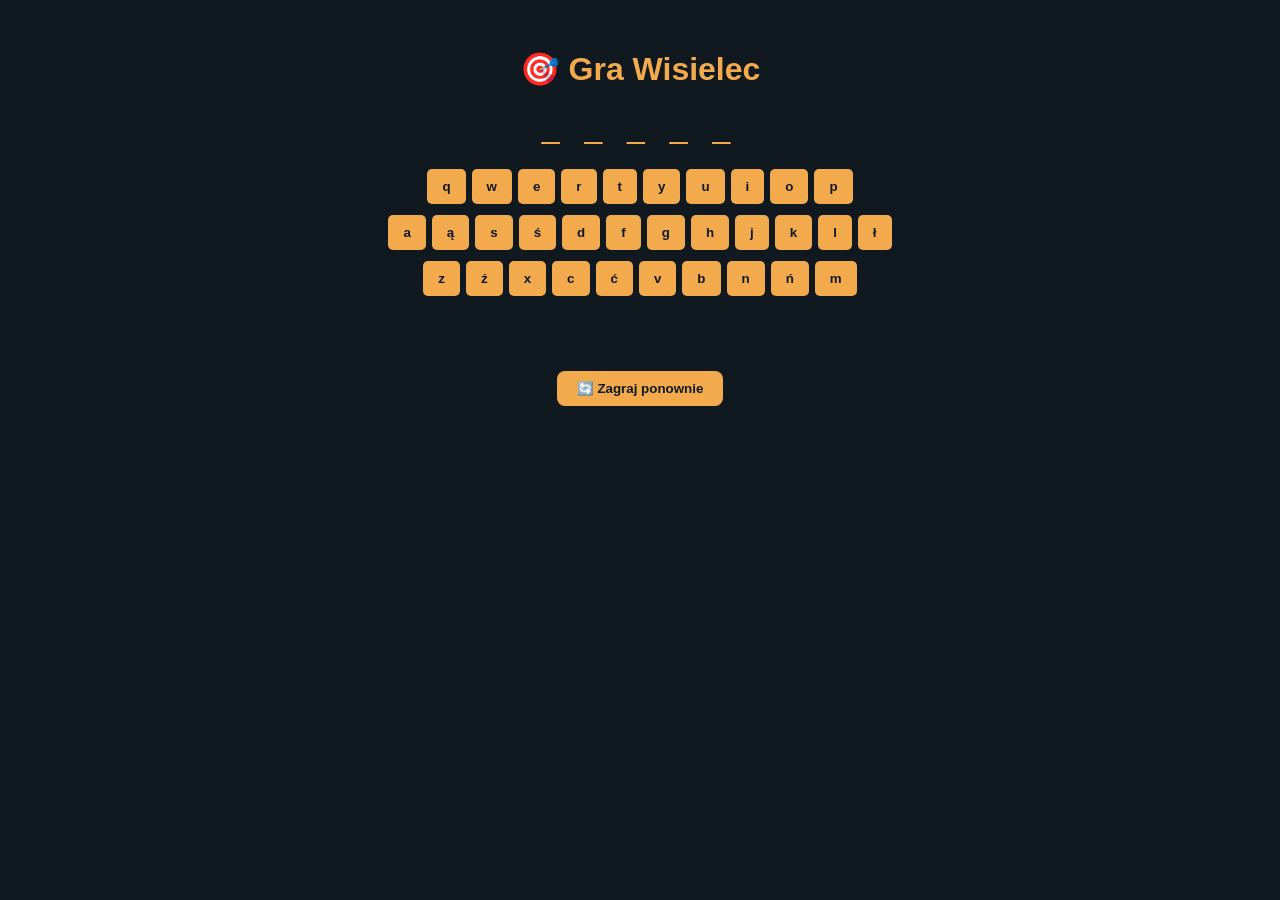
==== index.html @ dcb74e4c "Update index.html" ====
<!DOCTYPE html>
<html lang="pl">
<head>
  <meta charset="UTF-8" />
  <meta name="viewport" content="width=device-width, initial-scale=1.0" />
  <title>Wisielec 🎯</title>
  <link rel="stylesheet" href="style.css" />
</head>
<body>
  <div class="container">
    <h1>🎯 Gra Wisielec</h1>

    <div id="hangman">
      <pre id="stages"></pre>
    </div>

    <div id="category"></div> <!-- Kategoria pojawia się tutaj -->
    <div id="word"></div>
    <div id="letters"></div>

    <div id="message"></div>

    <button id="restart">🔄 Zagraj ponownie</button>
  </div>

  <script src="script.js"></script>
</body>
</html>
---- style.css ----
body {
  font-family: "Segoe UI", sans-serif;
  background: #101820;
  color: #f2aa4c;
  text-align: center;
  margin: 0;
  padding: 0;
}

.container {
  margin-top: 50px;
}

#word {
  font-size: 2em;
  letter-spacing: 8px;
  margin: 20px 0;
}

#letters button {
  margin: 3px;
  padding: 10px 15px;
  background: #f2aa4c;
  border: none;
  border-radius: 5px;
  cursor: pointer;
  color: #101820;
  font-weight: bold;
  transition: 0.2s ease;
}

#letters button:hover:not(:disabled) {
  background: #ffffff;
  color: #101820;
}

#letters button:disabled {
  background: #444;
  color: #999;
  cursor: not-allowed;
}

.keyboard-row {
  margin-bottom: 5px;
}

#restart {
  margin-top: 20px;
  background: #f2aa4c;
  border: none;
  padding: 10px 20px;
  border-radius: 8px;
  font-weight: bold;
  cursor: pointer;
  color: #101820;
  transition: 0.2s ease;
}

#restart:hover {
  background: #ffffff;
  color: #101820;
}

#message {
  margin-top: 20px;
  font-size: 1.3em;
  min-height: 1.5em;
}
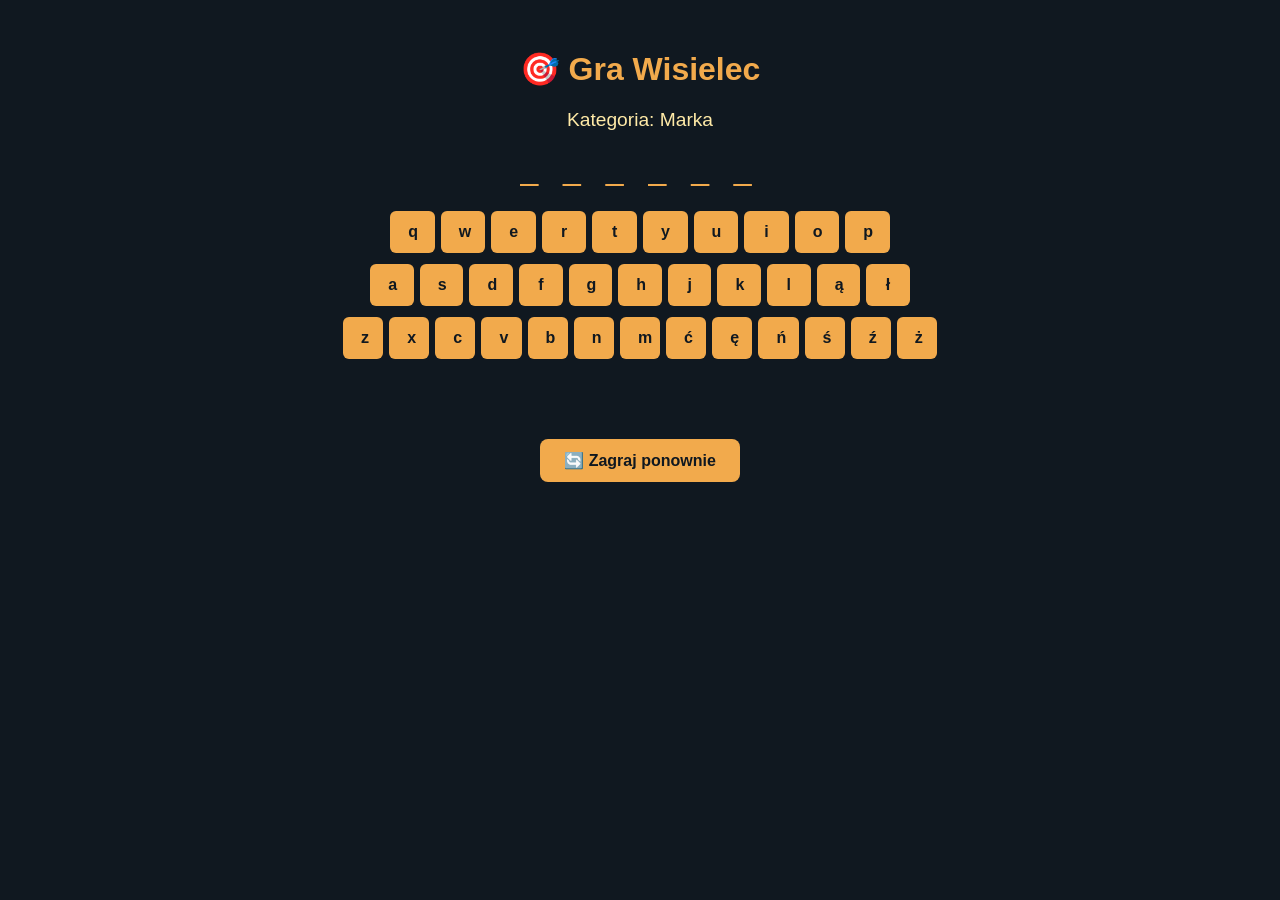
==== commit aaa84774: "Update index.html" ====
--- a/index.html
+++ b/index.html
@@ -14,7 +14,7 @@
       <pre id="stages"></pre>
     </div>
 
-    <div id="category"></div> <!-- Kategoria pojawia się tutaj -->
+    <div id="category"></div> <!-- Kategoria wyświetlana na początku rundy -->
     <div id="word"></div>
     <div id="letters"></div>
 
--- a/style.css
+++ b/style.css
@@ -9,6 +9,15 @@
 
 .container {
   margin-top: 50px;
+  max-width: 600px;
+  margin-left: auto;
+  margin-right: auto;
+}
+
+#category {
+  font-size: 1.2em;
+  margin-bottom: 15px;
+  color: #ffeaa7;
 }
 
 #word {
@@ -17,15 +26,32 @@
   margin: 20px 0;
 }
 
+#letters {
+  display: flex;
+  flex-direction: column;
+  align-items: center;
+}
+
+.keyboard-row {
+  display: flex;
+  justify-content: center;
+  flex-wrap: wrap;
+  margin-bottom: 5px;
+}
+
 #letters button {
   margin: 3px;
-  padding: 10px 15px;
+  padding: 12px 18px;
   background: #f2aa4c;
   border: none;
-  border-radius: 5px;
+  border-radius: 6px;
   cursor: pointer;
   color: #101820;
   font-weight: bold;
+  font-size: 1em;
+  flex: 1 0 35px;
+  max-width: 50px;
+  min-width: 30px;
   transition: 0.2s ease;
 }
 
@@ -40,19 +66,16 @@
   cursor: not-allowed;
 }
 
-.keyboard-row {
-  margin-bottom: 5px;
-}
-
 #restart {
   margin-top: 20px;
   background: #f2aa4c;
   border: none;
-  padding: 10px 20px;
+  padding: 12px 24px;
   border-radius: 8px;
   font-weight: bold;
   cursor: pointer;
   color: #101820;
+  font-size: 1em;
   transition: 0.2s ease;
 }
 
@@ -66,3 +89,18 @@
   font-size: 1.3em;
   min-height: 1.5em;
 }
+
+/* Responsywność dla małych ekranów */
+@media (max-width: 500px) {
+  #letters button {
+    padding: 10px 12px;
+    flex: 1 0 25px;
+    font-size: 0.9em;
+    max-width: 40px;
+  }
+
+  #restart {
+    padding: 10px 20px;
+    font-size: 0.9em;
+  }
+}
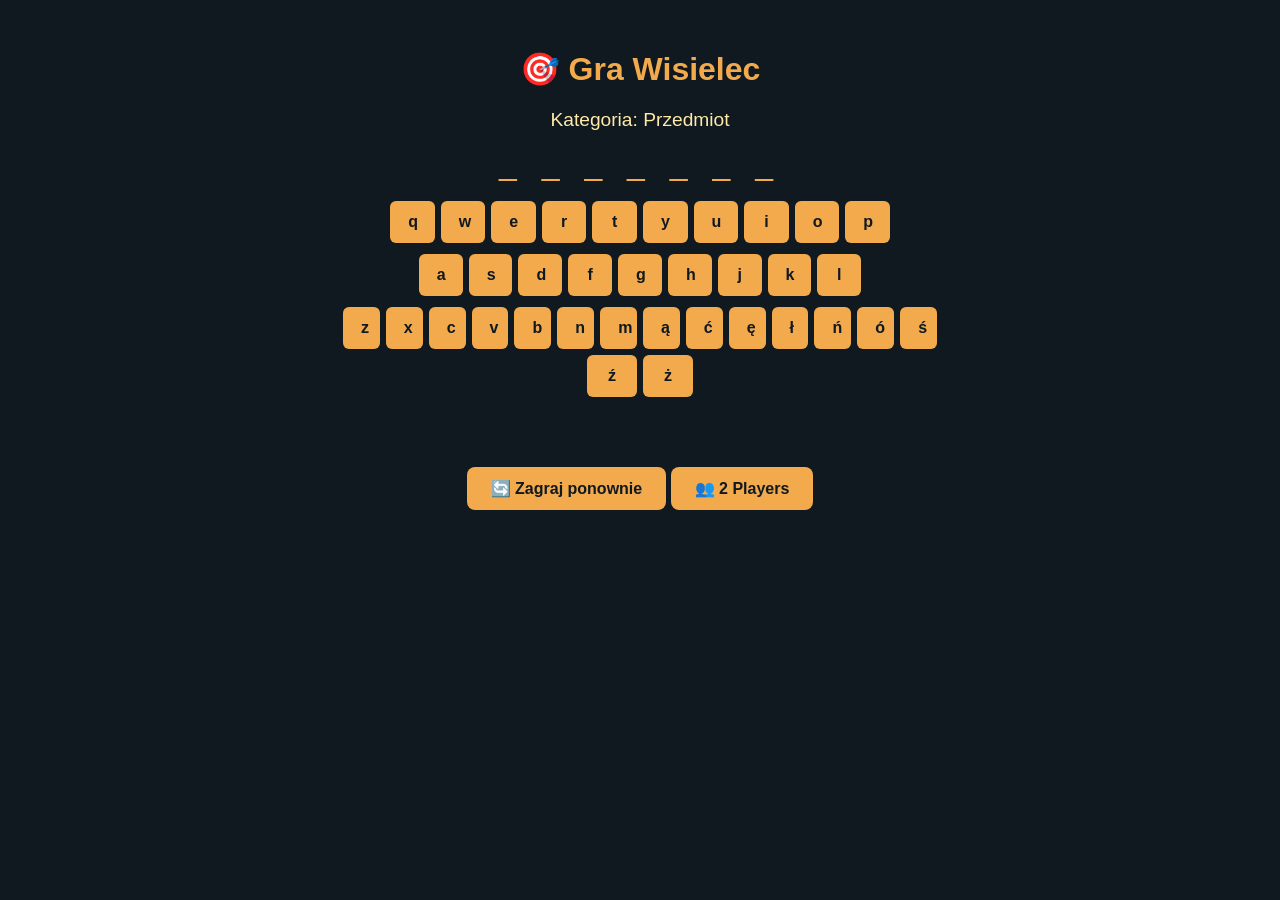
==== commit 27f60644: "Update index.html" ====
--- a/index.html
+++ b/index.html
@@ -14,13 +14,35 @@
       <pre id="stages"></pre>
     </div>
 
-    <div id="category"></div> <!-- Kategoria wyświetlana na początku rundy -->
+    <div id="category"></div>
     <div id="word"></div>
     <div id="letters"></div>
 
     <div id="message"></div>
 
     <button id="restart">🔄 Zagraj ponownie</button>
+    <button id="twoPlayers">👥 2 Players</button>
+
+    <div id="scoreboard" style="display:none;">
+      <table>
+        <thead>
+          <tr>
+            <th>Gracz</th>
+            <th>Punkty</th>
+          </tr>
+        </thead>
+        <tbody>
+          <tr>
+            <td><input type="text" id="player1Name" placeholder="Gracz 1" /></td>
+            <td id="player1Score">0</td>
+          </tr>
+          <tr>
+            <td><input type="text" id="player2Name" placeholder="Gracz 2" /></td>
+            <td id="player2Score">0</td>
+          </tr>
+        </tbody>
+      </table>
+    </div>
   </div>
 
   <script src="script.js"></script>
--- a/style.css
+++ b/style.css
@@ -12,18 +12,19 @@
   max-width: 600px;
   margin-left: auto;
   margin-right: auto;
+  padding: 0 10px;
 }
 
 #category {
   font-size: 1.2em;
-  margin-bottom: 15px;
+  margin-bottom: 10px;
   color: #ffeaa7;
 }
 
 #word {
   font-size: 2em;
   letter-spacing: 8px;
-  margin: 20px 0;
+  margin: 15px 0;
 }
 
 #letters {
@@ -66,8 +67,8 @@
   cursor: not-allowed;
 }
 
-#restart {
-  margin-top: 20px;
+#restart, #twoPlayers {
+  margin-top: 10px;
   background: #f2aa4c;
   border: none;
   padding: 12px 24px;
@@ -79,7 +80,7 @@
   transition: 0.2s ease;
 }
 
-#restart:hover {
+#restart:hover, #twoPlayers:hover {
   background: #ffffff;
   color: #101820;
 }
@@ -90,17 +91,51 @@
   min-height: 1.5em;
 }
 
-/* Responsywność dla małych ekranów */
+#scoreboard {
+  margin-top: 20px;
+}
+
+#scoreboard table {
+  width: 100%;
+  border-collapse: collapse;
+}
+
+#scoreboard th, #scoreboard td {
+  border: 1px solid #f2aa4c;
+  padding: 8px;
+  color: #f2aa4c;
+  font-size: 1em;
+}
+
+#scoreboard input {
+  width: 90%;
+  padding: 4px;
+  border-radius: 4px;
+  border: 1px solid #f2aa4c;
+  background: #101820;
+  color: #f2aa4c;
+}
+
+/* Responsywność */
 @media (max-width: 500px) {
   #letters button {
-    padding: 10px 12px;
-    flex: 1 0 25px;
+    padding: 10px 10px;
+    flex: 1 0 22px;
     font-size: 0.9em;
-    max-width: 40px;
+    max-width: 35px;
   }
 
-  #restart {
+  #restart, #twoPlayers {
     padding: 10px 20px;
     font-size: 0.9em;
   }
+
+  #word {
+    font-size: 1.5em;
+    letter-spacing: 5px;
+  }
+
+  #category {
+    font-size: 1em;
+  }
 }
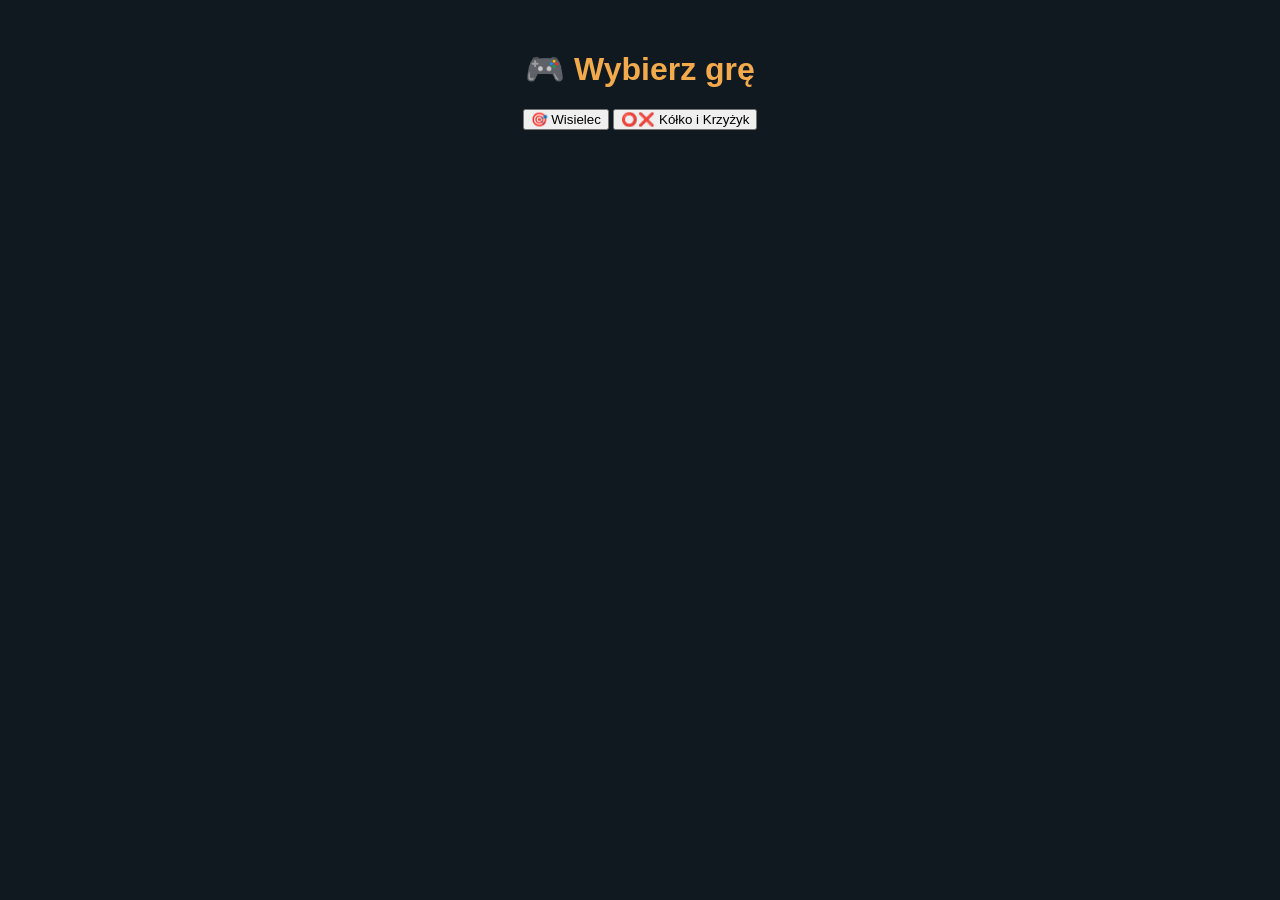
==== commit 5a32814d: "Replace Hangman game with game menu" ====
--- a/index.html
+++ b/index.html
@@ -1,50 +1,19 @@
 <!DOCTYPE html>
 <html lang="pl">
 <head>
-  <meta charset="UTF-8" />
-  <meta name="viewport" content="width=device-width, initial-scale=1.0" />
-  <title>Wisielec 🎯</title>
-  <link rel="stylesheet" href="style.css" />
+  <meta charset="UTF-8">
+  <meta name="viewport" content="width=device-width, initial-scale=1.0">
+  <title>Menu Gier 🎮</title>
+  <link rel="stylesheet" href="style.css">
 </head>
 <body>
   <div class="container">
-    <h1>🎯 Gra Wisielec</h1>
+    <h1>🎮 Wybierz grę</h1>
 
-    <div id="hangman">
-      <pre id="stages"></pre>
-    </div>
-
-    <div id="category"></div>
-    <div id="word"></div>
-    <div id="letters"></div>
-
-    <div id="message"></div>
-
-    <button id="restart">🔄 Zagraj ponownie</button>
-    <button id="twoPlayers">👥 2 Players</button>
-
-    <div id="scoreboard" style="display:none;">
-      <table>
-        <thead>
-          <tr>
-            <th>Gracz</th>
-            <th>Punkty</th>
-          </tr>
-        </thead>
-        <tbody>
-          <tr>
-            <td><input type="text" id="player1Name" placeholder="Gracz 1" /></td>
-            <td id="player1Score">0</td>
-          </tr>
-          <tr>
-            <td><input type="text" id="player2Name" placeholder="Gracz 2" /></td>
-            <td id="player2Score">0</td>
-          </tr>
-        </tbody>
-      </table>
+    <div class="menu-buttons">
+      <button onclick="window.location.href='wisielec.html'">🎯 Wisielec</button>
+      <button onclick="window.location.href='kolkoikrzyzyk.html'">⭕❌ Kółko i Krzyżyk</button>
     </div>
   </div>
-
-  <script src="script.js"></script>
 </body>
 </html>
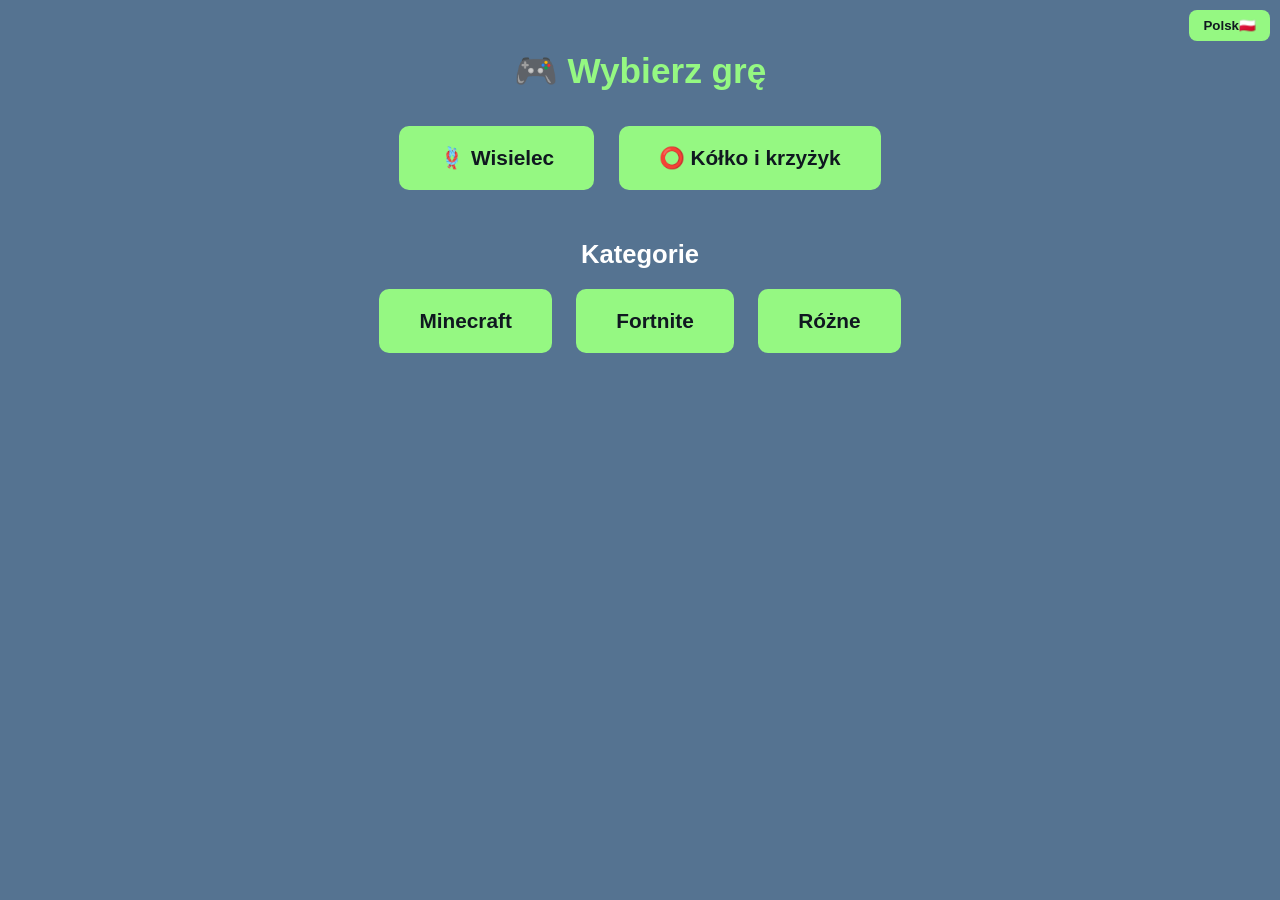
==== commit 848cb3e1: "Revamp game menu with language support and categories Updated the game menu to include language togg" ====
--- a/index.html
+++ b/index.html
@@ -1,19 +1,112 @@
 <!DOCTYPE html>
 <html lang="pl">
 <head>
-  <meta charset="UTF-8">
-  <meta name="viewport" content="width=device-width, initial-scale=1.0">
-  <title>Menu Gier 🎮</title>
-  <link rel="stylesheet" href="style.css">
+  <meta charset="UTF-8" />
+  <meta name="viewport" content="width=device-width, initial-scale=1.0" />
+  <title>Menu Główne</title>
+  <link rel="stylesheet" href="style.css" />
+  <style>
+    .menu button, .category-buttons button {
+      margin: 10px;
+      padding: 20px 40px;
+      background: #95f882;
+      color: #101820;
+      border: none;
+      border-radius: 10px;
+      font-weight: bold;
+      font-size: 1.3em;
+      cursor: pointer;
+      transition: 0.3s ease;
+    }
+
+    .menu button:hover, .category-buttons button:hover {
+      background: #ffffff;
+      color: #101820;
+      box-shadow: 0 0 12px #95f882;
+      transform: scale(1.05);
+    }
+
+    .menu {
+      margin-bottom: 40px;
+    }
+
+    .category-section {
+      margin-top: 20px;
+    }
+
+    .category-section h2 {
+      font-size: 1.6em;
+      margin-bottom: 10px;
+      color: #fff;
+    }
+  </style>
 </head>
 <body>
   <div class="container">
-    <h1>🎮 Wybierz grę</h1>
+    <h1 id="title">🎮 Wybierz grę</h1>
 
-    <div class="menu-buttons">
-      <button onclick="window.location.href='wisielec.html'">🎯 Wisielec</button>
-      <button onclick="window.location.href='kolkoikrzyzyk.html'">⭕❌ Kółko i Krzyżyk</button>
+    <div class="menu">
+      <button id="btnHangman" onclick="openGame('wisielec')">🪢 Wisielec</button>
+      <button id="btnTicTacToe" onclick="openGame('kolko_krzyzyk')">⭕ Kółko i krzyżyk</button>
+    </div>
+
+    <div class="category-section">
+      <h2 id="catTitle">Kategorie</h2>
+      <div class="category-buttons">
+        <button id="btnMinecraft" onclick="openCategory('minecraft')">Minecraft</button>
+        <button id="btnFortnite" onclick="openCategory('fortnite')">Fortnite</button>
+        <button id="btnMisc" onclick="openCategory('misc')">Różne</button>
+      </div>
     </div>
   </div>
+
+  <!-- 🔹 Przycisk zmiany języka -->
+  <button id="langToggle" onclick="toggleLang()">Polsk🇵🇱</button>
+
+  <script>
+    let currentLang = localStorage.getItem("lang") || "Pl"; // zapamiętanie języka między stronami
+
+    // 🔹 Odświeżenie języka przy załadowaniu strony
+    document.addEventListener("DOMContentLoaded", updateLangUI);
+
+    function toggleLang() {
+      currentLang = currentLang === "Pl" ? "Ang" : "Pl";
+      localStorage.setItem("lang", currentLang);
+      updateLangUI();
+    }
+
+    function updateLangUI() {
+      const btn = document.getElementById("langToggle");
+
+      if (currentLang === "Pl") {
+        btn.textContent = "Polsk🇵🇱";
+        document.getElementById("title").textContent = "🎮 Wybierz grę";
+        document.getElementById("btnHangman").textContent = "🪢 Wisielec";
+        document.getElementById("btnTicTacToe").textContent = "⭕ Kółko i krzyżyk";
+        document.getElementById("catTitle").textContent = "Kategorie";
+        document.getElementById("btnMinecraft").textContent = "Minecraft";
+        document.getElementById("btnFortnite").textContent = "Fortnite";
+        document.getElementById("btnMisc").textContent = "Różne";
+      } else {
+        btn.textContent = "English🇬🇧";
+        document.getElementById("title").textContent = "🎮 Choose Game";
+        document.getElementById("btnHangman").textContent = "🪢 Hangman";
+        document.getElementById("btnTicTacToe").textContent = "⭕ Tic Tac Toe";
+        document.getElementById("catTitle").textContent = "Categories";
+        document.getElementById("btnMinecraft").textContent = "Minecraft";
+        document.getElementById("btnFortnite").textContent = "Fortnite";
+        document.getElementById("btnMisc").textContent = "Misc";
+      }
+    }
+
+    // 🔹 Otwieranie gry / kategorii z przekazaniem języka
+    function openGame(game) {
+      location.href = `${game}.html?lang=${currentLang}`;
+    }
+
+    function openCategory(category) {
+      location.href = `wisielec.html?category=${category}&lang=${currentLang}`;
+    }
+  </script>
 </body>
 </html>
--- a/style.css
+++ b/style.css
@@ -1,7 +1,7 @@
 body {
   font-family: "Segoe UI", sans-serif;
-  background: #101820;
-  color: #f2aa4c;
+  background: #557391;
+  color: #95f882;
   text-align: center;
   margin: 0;
   padding: 0;
@@ -15,6 +15,60 @@
   padding: 0 10px;
 }
 
+h1 {
+  font-size: 2.2em;
+}
+
+/* przycisk języka */
+#langToggle {
+  position: fixed;
+  top: 10px;
+  right: 10px;
+  background: #95f882;
+  color: #101820;
+  border: none;
+  padding: 8px 14px;
+  border-radius: 8px;
+  cursor: pointer;
+  font-weight: bold;
+  transition: 0.2s ease;
+  z-index: 1000;
+}
+
+#langToggle:hover {
+  background: #ffffff;
+  color: #101820;
+}
+
+/* wybór kategorii */
+#category-select {
+  margin-top: 20px;
+}
+
+#category-select h2 {
+  font-size: 1.4em;
+  margin-bottom: 10px;
+  font-weight: bold;
+}
+
+#category-select button {
+  margin: 5px;
+  background: #95f882;
+  color: #101820;
+  border: none;
+  padding: 10px 20px;
+  border-radius: 8px;
+  font-weight: bold;
+  cursor: pointer;
+  transition: 0.2s ease;
+}
+
+#category-select button:hover {
+  background: #ffffff;
+  color: #101820;
+}
+
+/* gra wisielec */
 #category {
   font-size: 1.2em;
   margin-bottom: 10px;
@@ -43,7 +97,7 @@
 #letters button {
   margin: 3px;
   padding: 12px 18px;
-  background: #f2aa4c;
+  background: #95f882;
   border: none;
   border-radius: 6px;
   cursor: pointer;
@@ -69,7 +123,7 @@
 
 #restart, #twoPlayers {
   margin-top: 10px;
-  background: #f2aa4c;
+  background: #95f882;
   border: none;
   padding: 12px 24px;
   border-radius: 8px;
@@ -101,9 +155,9 @@
 }
 
 #scoreboard th, #scoreboard td {
-  border: 1px solid #f2aa4c;
+  border: 1px solid #95f882;
   padding: 8px;
-  color: #f2aa4c;
+  color: #95f882;
   font-size: 1em;
 }
 
@@ -111,12 +165,12 @@
   width: 90%;
   padding: 4px;
   border-radius: 4px;
-  border: 1px solid #f2aa4c;
+  border: 1px solid #95f882;
   background: #101820;
-  color: #f2aa4c;
+  color: #95f882;
 }
 
-/* Responsywność */
+/* responsywność */
 @media (max-width: 500px) {
   #letters button {
     padding: 10px 10px;
@@ -139,3 +193,4 @@
     font-size: 1em;
   }
 }
+  
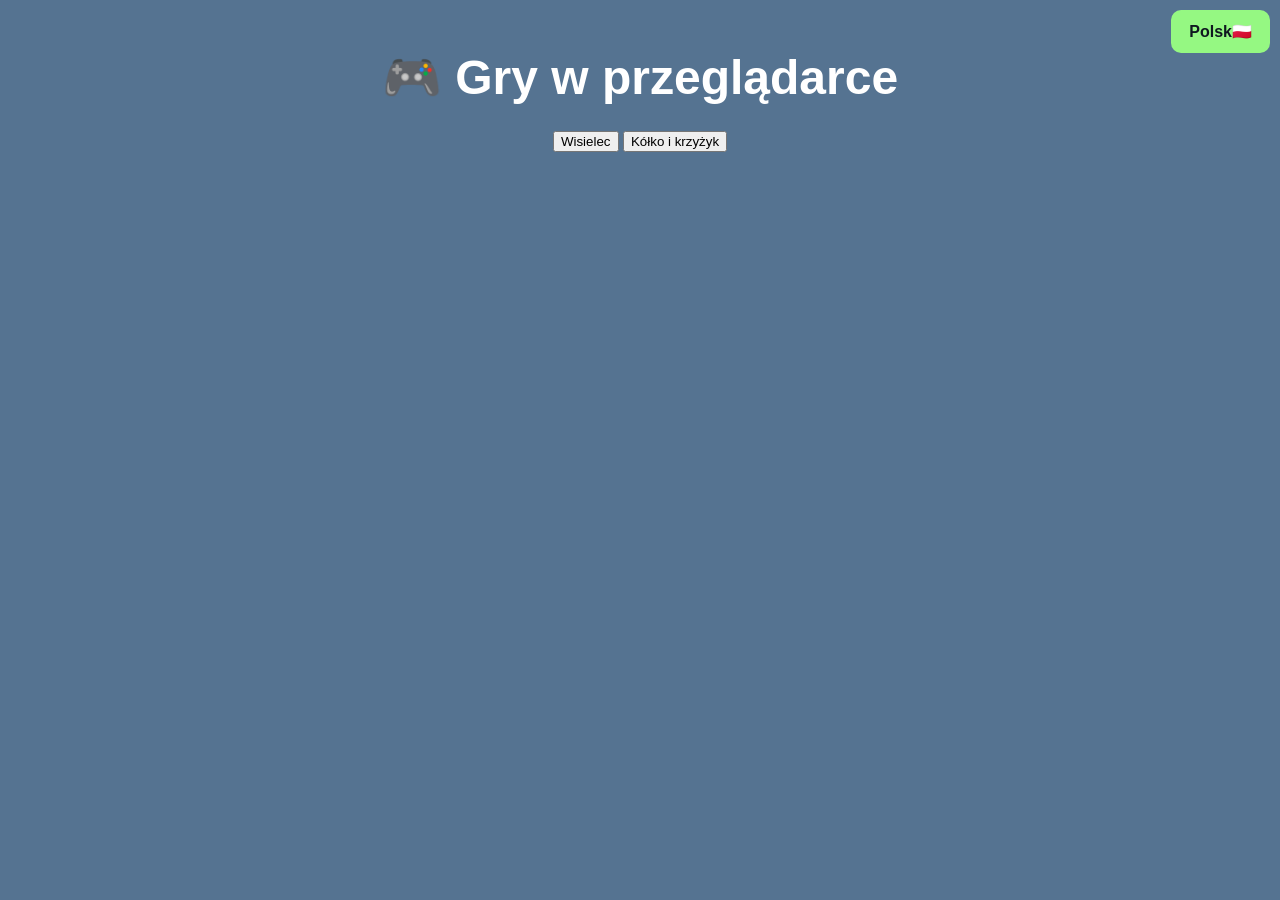
==== commit c5d1cf8d: "Update index.html" ====
--- a/index.html
+++ b/index.html
@@ -1,112 +1,24 @@
 <!DOCTYPE html>
 <html lang="pl">
 <head>
-  <meta charset="UTF-8" />
-  <meta name="viewport" content="width=device-width, initial-scale=1.0" />
-  <title>Menu Główne</title>
-  <link rel="stylesheet" href="style.css" />
-  <style>
-    .menu button, .category-buttons button {
-      margin: 10px;
-      padding: 20px 40px;
-      background: #95f882;
-      color: #101820;
-      border: none;
-      border-radius: 10px;
-      font-weight: bold;
-      font-size: 1.3em;
-      cursor: pointer;
-      transition: 0.3s ease;
-    }
-
-    .menu button:hover, .category-buttons button:hover {
-      background: #ffffff;
-      color: #101820;
-      box-shadow: 0 0 12px #95f882;
-      transform: scale(1.05);
-    }
-
-    .menu {
-      margin-bottom: 40px;
-    }
-
-    .category-section {
-      margin-top: 20px;
-    }
-
-    .category-section h2 {
-      font-size: 1.6em;
-      margin-bottom: 10px;
-      color: #fff;
-    }
-  </style>
+<meta charset="UTF-8">
+<meta name="viewport" content="width=device-width, initial-scale=1.0">
+<title>Strona główna</title>
+<link rel="stylesheet" href="style.css">
 </head>
 <body>
-  <div class="container">
-    <h1 id="title">🎮 Wybierz grę</h1>
+<div class="container">
+  <h1>🎮 Gry w przeglądarce</h1>
 
-    <div class="menu">
-      <button id="btnHangman" onclick="openGame('wisielec')">🪢 Wisielec</button>
-      <button id="btnTicTacToe" onclick="openGame('kolko_krzyzyk')">⭕ Kółko i krzyżyk</button>
-    </div>
+  <!-- Przycisk zmiany języka -->
+  <button id="langToggle">Polsk🇵🇱</button>
 
-    <div class="category-section">
-      <h2 id="catTitle">Kategorie</h2>
-      <div class="category-buttons">
-        <button id="btnMinecraft" onclick="openCategory('minecraft')">Minecraft</button>
-        <button id="btnFortnite" onclick="openCategory('fortnite')">Fortnite</button>
-        <button id="btnMisc" onclick="openCategory('misc')">Różne</button>
-      </div>
-    </div>
+  <!-- Wybór gry -->
+  <div id="game-select">
+    <button onclick="location.href='wisielec.html'">Wisielec</button>
+    <button onclick="location.href='kik.html'">Kółko i krzyżyk</button>
   </div>
-
-  <!-- 🔹 Przycisk zmiany języka -->
-  <button id="langToggle" onclick="toggleLang()">Polsk🇵🇱</button>
-
-  <script>
-    let currentLang = localStorage.getItem("lang") || "Pl"; // zapamiętanie języka między stronami
-
-    // 🔹 Odświeżenie języka przy załadowaniu strony
-    document.addEventListener("DOMContentLoaded", updateLangUI);
-
-    function toggleLang() {
-      currentLang = currentLang === "Pl" ? "Ang" : "Pl";
-      localStorage.setItem("lang", currentLang);
-      updateLangUI();
-    }
-
-    function updateLangUI() {
-      const btn = document.getElementById("langToggle");
-
-      if (currentLang === "Pl") {
-        btn.textContent = "Polsk🇵🇱";
-        document.getElementById("title").textContent = "🎮 Wybierz grę";
-        document.getElementById("btnHangman").textContent = "🪢 Wisielec";
-        document.getElementById("btnTicTacToe").textContent = "⭕ Kółko i krzyżyk";
-        document.getElementById("catTitle").textContent = "Kategorie";
-        document.getElementById("btnMinecraft").textContent = "Minecraft";
-        document.getElementById("btnFortnite").textContent = "Fortnite";
-        document.getElementById("btnMisc").textContent = "Różne";
-      } else {
-        btn.textContent = "English🇬🇧";
-        document.getElementById("title").textContent = "🎮 Choose Game";
-        document.getElementById("btnHangman").textContent = "🪢 Hangman";
-        document.getElementById("btnTicTacToe").textContent = "⭕ Tic Tac Toe";
-        document.getElementById("catTitle").textContent = "Categories";
-        document.getElementById("btnMinecraft").textContent = "Minecraft";
-        document.getElementById("btnFortnite").textContent = "Fortnite";
-        document.getElementById("btnMisc").textContent = "Misc";
-      }
-    }
-
-    // 🔹 Otwieranie gry / kategorii z przekazaniem języka
-    function openGame(game) {
-      location.href = `${game}.html?lang=${currentLang}`;
-    }
-
-    function openCategory(category) {
-      location.href = `wisielec.html?category=${category}&lang=${currentLang}`;
-    }
-  </script>
+</div>
+<script src="script.js"></script>
 </body>
 </html>
--- a/style.css
+++ b/style.css
@@ -1,3 +1,4 @@
+
 body {
   font-family: "Segoe UI", sans-serif;
   background: #557391;
@@ -16,10 +17,12 @@
 }
 
 h1 {
-  font-size: 2.2em;
-}
-
-/* przycisk języka */
+  font-size: 3em;
+  color: #ffffff;
+  margin-bottom: 25px;
+}
+
+/* --- PRZYCISK JĘZYKA --- */
 #langToggle {
   position: fixed;
   top: 10px;
@@ -27,58 +30,75 @@
   background: #95f882;
   color: #101820;
   border: none;
-  padding: 8px 14px;
-  border-radius: 8px;
-  cursor: pointer;
-  font-weight: bold;
-  transition: 0.2s ease;
+  padding: 12px 18px;
+  border-radius: 10px;
+  font-weight: bold;
+  font-size: 1em;
+  cursor: pointer;
+  transition: 0.3s ease;
   z-index: 1000;
 }
 
 #langToggle:hover {
   background: #ffffff;
   color: #101820;
-}
-
-/* wybór kategorii */
-#category-select {
-  margin-top: 20px;
-}
-
-#category-select h2 {
+  box-shadow: 0 0 10px #95f882;
+}
+
+/* --- PRZYCISKI ZAGRAJ PONOWNIE / 2 GRACZY --- */
+#restart, #twoPlayers {
+  display: inline-block;
+  margin-top: 15px;
+  background: #95f882;
+  border: none;
+  padding: 18px 36px;
+  border-radius: 10px;
+  font-weight: bold;
+  font-size: 1.3em;
+  color: #101820;
+  cursor: pointer;
+  transition: 0.3s ease;
+}
+
+#restart:hover, #twoPlayers:hover {
+  background: #ffffff;
+  color: #101820;
+  box-shadow: 0 0 10px #95f882;
+}
+
+/* --- KATEGORIE --- */
+#category-select button {
+  margin: 5px;
+  padding: 12px 26px;
+  background: #95f882;
+  color: #101820;
+  border: none;
+  border-radius: 10px;
+  font-weight: bold;
+  font-size: 1.2em;
+  cursor: pointer;
+  transition: 0.3s ease;
+}
+
+#category-select button:hover {
+  background: #ffffff;
+  color: #101820;
+  box-shadow: 0 0 10px #95f882;
+}
+
+/* --- KATEGORIA PODPIS --- */
+#category {
   font-size: 1.4em;
   margin-bottom: 10px;
-  font-weight: bold;
-}
-
-#category-select button {
-  margin: 5px;
-  background: #95f882;
-  color: #101820;
-  border: none;
-  padding: 10px 20px;
-  border-radius: 8px;
-  font-weight: bold;
-  cursor: pointer;
-  transition: 0.2s ease;
-}
-
-#category-select button:hover {
-  background: #ffffff;
-  color: #101820;
-}
-
-/* gra wisielec */
-#category {
-  font-size: 1.2em;
-  margin-bottom: 10px;
-  color: #ffeaa7;
-}
-
+  color: #ffd700;
+}
+
+/* --- WYŚWIETLANE SŁOWO --- */
 #word {
-  font-size: 2em;
+  font-size: 2.2em;
   letter-spacing: 8px;
   margin: 15px 0;
+  color: #ffffff;
 }
 
 #letters {
@@ -95,24 +115,24 @@
 }
 
 #letters button {
-  margin: 3px;
-  padding: 12px 18px;
+  margin: 4px;
+  padding: 16px 20px;
   background: #95f882;
   border: none;
   border-radius: 6px;
-  cursor: pointer;
-  color: #101820;
-  font-weight: bold;
-  font-size: 1em;
-  flex: 1 0 35px;
-  max-width: 50px;
-  min-width: 30px;
+  font-size: 1.2em;
+  font-weight: bold;
+  color: #101820;
+  cursor: pointer;
   transition: 0.2s ease;
+  min-width: 35px;
+  max-width: 55px;
 }
 
 #letters button:hover:not(:disabled) {
   background: #ffffff;
   color: #101820;
+  box-shadow: 0 0 10px #95f882;
 }
 
 #letters button:disabled {
@@ -121,28 +141,12 @@
   cursor: not-allowed;
 }
 
-#restart, #twoPlayers {
-  margin-top: 10px;
-  background: #95f882;
-  border: none;
-  padding: 12px 24px;
-  border-radius: 8px;
-  font-weight: bold;
-  cursor: pointer;
-  color: #101820;
-  font-size: 1em;
-  transition: 0.2s ease;
-}
-
-#restart:hover, #twoPlayers:hover {
-  background: #ffffff;
-  color: #101820;
-}
-
+/* --- WIADOMOŚCI I SCOREBOARD --- */
 #message {
   margin-top: 20px;
   font-size: 1.3em;
   min-height: 1.5em;
+  color: #ffffff;
 }
 
 #scoreboard {
@@ -170,27 +174,47 @@
   color: #95f882;
 }
 
-/* responsywność */
+#stages {
+  color: #ffffff;
+  font-family: "Courier New", monospace;
+  font-size: 2em;
+  margin: 30px 0 15px 0;
+  white-space: pre;
+  line-height: 1.1;
+  text-shadow: 0 0 8px rgba(255,255,255,0.4), 0 0 20px rgba(149,248,130,0.3);
+  transition: opacity 0.4s ease;
+}
+
+
 @media (max-width: 500px) {
   #letters button {
-    padding: 10px 10px;
+    padding: 12px 16px;
     flex: 1 0 22px;
-    font-size: 0.9em;
-    max-width: 35px;
+    font-size: 1em;
+    max-width: 40px;
   }
 
   #restart, #twoPlayers {
-    padding: 10px 20px;
-    font-size: 0.9em;
+    padding: 14px 28px;
+    font-size: 1.1em;
   }
 
   #word {
-    font-size: 1.5em;
+    font-size: 1.8em;
     letter-spacing: 5px;
   }
 
   #category {
-    font-size: 1em;
-  }
-}
-  
+    font-size: 1.2em;
+  }
+}
+
+@media (max-width: 400px) {
+  #word {
+    letter-spacing: 4px;
+  }
+
+  h1 {
+    font-size: 2.5em;
+  }
+}
